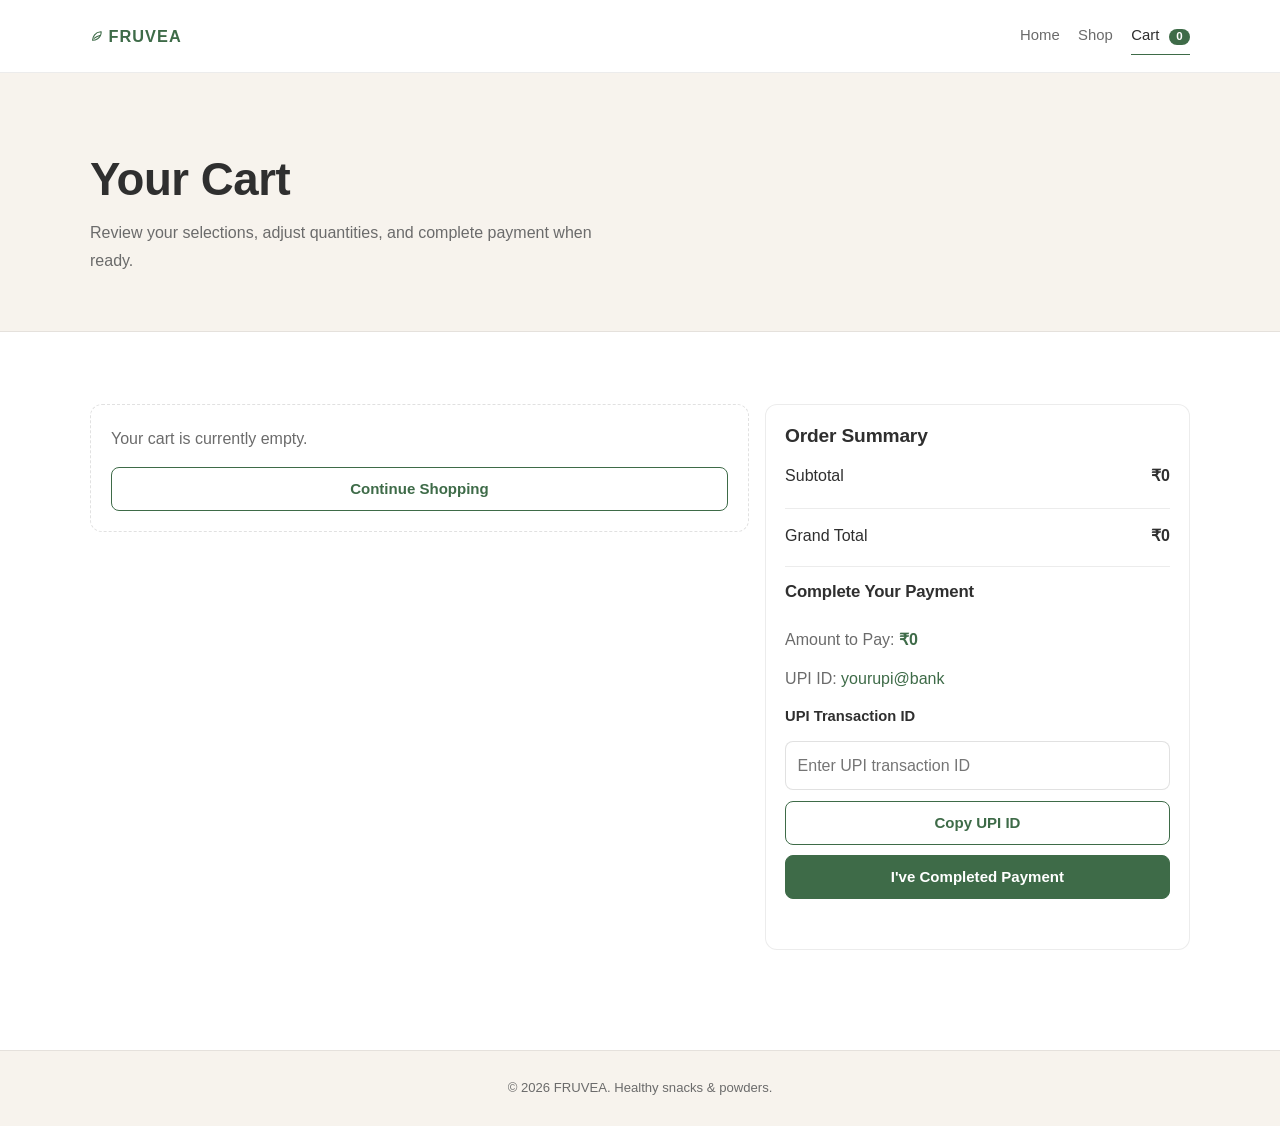
==== cart.html @ dc7a6d97 "Added cart system with localStorage, UPI checkout, and WhatsApp order flow" ====
<!DOCTYPE html>
<html lang="en">
<head>
  <meta charset="UTF-8">
  <meta name="viewport" content="width=device-width, initial-scale=1.0">
  <title>FRUVEA | Your Cart</title>
  <link rel="stylesheet" href="css/style.css">
</head>
<body class="cart-page">
  <header class="site-header">
    <div class="container header-inner">
      <a class="brand" href="index.html" aria-label="FRUVEA home">
        <div class="logo">
          <svg class="logo-leaf" viewBox="0 0 24 24" aria-hidden="true" focusable="false">
            <path d="M19 5c-5.2.3-8.6 2.3-10.9 5.3-2.6 3.4-3.6 7.5-3.6 9.7 1.8 0 5.7-.6 9.1-2.8 3.8-2.4 6.2-6.3 6.2-12.2z"></path>
            <path d="M7.2 16.5c2.8-2.2 6.2-3.8 10.1-4.9"></path>
          </svg>
          <span class="logo-text">FRUVEA</span>
        </div>
      </a>
      <nav class="site-nav" aria-label="Main navigation">
        <a class="nav-link" href="index.html">Home</a>
        <a class="nav-link" href="shop.html">Shop</a>
        <a class="nav-link is-active" href="cart.html">Cart <span class="cart-count" data-cart-count>0</span></a>
      </nav>
    </div>
  </header>

  <main>
    <section class="page-hero">
      <div class="container">
        <h1>Your Cart</h1>
        <p>Review your selections, adjust quantities, and complete payment when ready.</p>
      </div>
    </section>

    <section class="cart-section">
      <div class="container">
        <div class="cart-layout">
          <div id="cart-items" class="cart-items" aria-live="polite"></div>

          <aside class="cart-summary-card">
            <h2>Order Summary</h2>

            <div class="summary-row">
              <span>Subtotal</span>
              <strong id="cart-subtotal">&#8377;0</strong>
            </div>
            <div class="summary-row total-row">
              <span>Grand Total</span>
              <strong id="cart-total">&#8377;0</strong>
            </div>

            <section class="payment-section">
              <h3>Complete Your Payment</h3>
              <p class="amount-to-pay">Amount to Pay: <strong id="amount-to-pay">&#8377;0</strong></p>
              <p class="upi-id-line">UPI ID: <span id="upi-id">yourupi@bank</span></p>

              <label class="field-label" for="upi-transaction-id">UPI Transaction ID</label>
              <input id="upi-transaction-id" class="transaction-input" type="text" placeholder="Enter UPI transaction ID">

              <div class="payment-actions">
                <button id="copy-upi-btn" class="btn btn-secondary" type="button">Copy UPI ID</button>
                <button id="payment-done-btn" class="btn btn-primary" type="button">I've Completed Payment</button>
              </div>
              <p id="payment-feedback" class="payment-feedback" aria-live="polite"></p>
            </section>
          </aside>
        </div>
      </div>
    </section>
  </main>

  <footer class="site-footer">
    <div class="container">
      <p>&copy; 2026 FRUVEA. Healthy snacks & powders.</p>
    </div>
  </footer>

  <script src="js/data.js" defer></script>
  <script src="js/cart-count.js" defer></script>
  <script src="js/cart.js" defer></script>
</body>
</html>
---- css/style.css ----
:root {
  --primary-green: #3E6B48;
  --accent-orange: #D88C4A;
  --background-soft: #F7F3ED;
  --text-dark: #2F2F2F;
  --text-light: #6B6B6B;
  --max-width: 1100px;
  --section-padding: 100px 20px;

  --surface: #FFFFFF;
  --border-soft: rgba(47, 47, 47, 0.14);
  --border-faint: rgba(47, 47, 47, 0.09);
}

* {
  box-sizing: border-box;
  margin: 0;
  padding: 0;
}

html {
  scroll-behavior: smooth;
}

body {
  background: var(--surface);
  color: var(--text-dark);
  font-family: "Avenir Next", "Nunito Sans", "Segoe UI", sans-serif;
  line-height: 1.72;
}

a {
  color: inherit;
  text-decoration: none;
}

img {
  display: block;
  max-width: 100%;
}

h1,
h2,
h3 {
  color: var(--text-dark);
  font-weight: 600;
  letter-spacing: -0.01em;
  line-height: 1.2;
}

p {
  color: var(--text-light);
}

h1 + p,
h2 + p,
h3 + p {
  margin-top: 0.75rem;
}

.container {
  margin: 0 auto;
  width: min(var(--max-width), calc(100% - 40px));
}

.site-header {
  background: #FFFFFF;
  border-bottom: 1px solid var(--border-faint);
  position: sticky;
  top: 0;
  z-index: 100;
}

.header-inner {
  align-items: center;
  display: flex;
  justify-content: space-between;
  min-height: 72px;
}

.brand {
  align-items: center;
  color: var(--primary-green);
  display: inline-flex;
  flex-shrink: 0;
  white-space: nowrap;
}

.logo {
  align-items: center;
  color: var(--primary-green);
  display: inline-flex;
  gap: 5px;
}

.logo-leaf {
  fill: none;
  height: 0.85em;
  stroke: currentColor;
  stroke-linecap: round;
  stroke-linejoin: round;
  stroke-width: 1.9;
  width: 0.85em;
}

.logo-text {
  color: var(--primary-green);
  font-family: "Avenir Next", "Nunito Sans", "Segoe UI", sans-serif;
  font-size: 1.02rem;
  font-weight: 600;
  letter-spacing: 1px;
  line-height: 1;
}

.site-nav {
  align-items: center;
  display: flex;
  gap: 1.15rem;
  white-space: nowrap;
}

.nav-link {
  color: var(--text-light);
  font-size: 0.93rem;
  font-weight: 500;
  padding: 0.25rem 0;
  position: relative;
  transition: color 0.2s ease;
}

.nav-link::after {
  background: var(--primary-green);
  bottom: -0.16rem;
  content: "";
  height: 1px;
  left: 0;
  position: absolute;
  transform: scaleX(0);
  transform-origin: left;
  transition: transform 0.2s ease;
  width: 100%;
}

.nav-link:hover,
.nav-link.is-active {
  color: var(--text-dark);
}

.nav-link:hover::after,
.nav-link.is-active::after {
  transform: scaleX(1);
}

.cart-count {
  align-items: center;
  background: rgba(62, 107, 72, 0.12);
  border-radius: 999px;
  color: var(--primary-green);
  display: inline-flex;
  font-size: 0.72rem;
  font-weight: 600;
  justify-content: center;
  line-height: 1;
  margin-left: 0.34rem;
  min-width: 1.32rem;
  padding: 0.16rem 0.38rem;
}

.nav-link:hover .cart-count,
.nav-link.is-active .cart-count {
  background: var(--primary-green);
  color: #FFFFFF;
}

.btn {
  align-items: center;
  border: 1px solid transparent;
  border-radius: 8px;
  cursor: pointer;
  display: inline-flex;
  font-size: 0.94rem;
  font-weight: 600;
  justify-content: center;
  line-height: 1.2;
  min-height: 44px;
  padding: 0.7rem 1.15rem;
  transition: background-color 0.2s ease, border-color 0.2s ease, color 0.2s ease;
}

.btn-primary {
  background: var(--primary-green);
  border-color: var(--primary-green);
  color: #FFFFFF;
}

.btn-primary:hover {
  background: #345A3E;
  border-color: #345A3E;
}

.btn-secondary {
  background: transparent;
  border-color: var(--primary-green);
  color: var(--primary-green);
}

.btn-secondary:hover {
  background: rgba(62, 107, 72, 0.08);
}

.btn:focus-visible,
.filter-btn:focus-visible,
.weight-select:focus-visible {
  outline: 2px solid rgba(216, 140, 74, 0.45);
  outline-offset: 2px;
}

.home-page .home-hero,
.home-page .philosophy-section,
.home-page .pillars-section,
.home-page .home-product-preview,
.shop-section,
.product-section {
  padding: var(--section-padding);
}

.home-page .home-hero {
  background: var(--background-soft);
  border-bottom: 1px solid var(--border-faint);
  padding-bottom: 120px;
  padding-top: 130px;
}

.home-page .home-hero-inner {
  margin: 0 auto;
  max-width: 760px;
  text-align: center;
}

.home-page .home-hero h1 {
  font-size: clamp(2.2rem, 6vw, 4.4rem);
  line-height: 1.08;
}

.home-page .home-hero-subtext {
  font-size: clamp(1.04rem, 2.2vw, 1.34rem);
  line-height: 1.8;
  margin: 1rem auto 0;
  max-width: 36ch;
}

.home-page .home-hero-micro {
  font-size: 0.98rem;
  line-height: 1.78;
  margin: 0.95rem auto 0;
  max-width: 58ch;
}

.home-page .hero-actions {
  display: flex;
  gap: 0.72rem;
  justify-content: center;
  margin-top: 1.55rem;
}

.home-page .scroll-cue {
  color: var(--text-light);
  font-size: 0.79rem;
  letter-spacing: 0.06em;
  margin-top: 1.05rem;
  text-transform: uppercase;
}

.home-page .philosophy-section {
  background: #FFFFFF;
}

.home-page .philosophy-inner {
  margin: 0 auto;
  max-width: 760px;
  text-align: center;
}

.home-page .philosophy-inner h2 {
  font-size: clamp(1.7rem, 3.8vw, 2.7rem);
}

.home-page .philosophy-inner p {
  line-height: 1.85;
  margin-top: 0.95rem;
}

.home-page .pillars-section {
  background: #FBFAF7;
  border-top: 1px solid var(--border-faint);
}

.home-page .pillars-grid {
  display: grid;
  gap: 1rem;
  grid-template-columns: 1fr;
}

.home-page .pillar-item {
  background: #FFFFFF;
  border: 1px solid var(--border-faint);
  border-radius: 12px;
  padding: 1.45rem 1.2rem;
}

.home-page .pillar-item h3 {
  font-size: 1.12rem;
}

.home-page .pillar-item p {
  line-height: 1.75;
  margin-top: 0.45rem;
}

.home-page .home-product-preview {
  background: #FFFFFF;
  border-top: 1px solid var(--border-faint);
}

.home-page .preview-heading {
  margin: 0 auto;
  max-width: 720px;
  text-align: center;
}

.home-page .preview-heading h2 {
  font-size: clamp(1.75rem, 4vw, 2.65rem);
}

.home-page .preview-heading p {
  line-height: 1.78;
  margin-top: 0.72rem;
}

.home-page .preview-grid {
  display: grid;
  gap: 1rem;
  margin-top: 1.7rem;
}

.home-page .preview-item {
  background: #FFFFFF;
  border: 1px solid var(--border-faint);
  border-radius: 12px;
  padding: 1.2rem 1.1rem;
}

.home-page .preview-item h3 {
  font-size: 1.06rem;
}

.home-page .preview-item p {
  line-height: 1.72;
  margin-top: 0.42rem;
}

.home-page .preview-cta {
  display: flex;
  justify-content: center;
  margin-top: 1.5rem;
}

.page-hero {
  background: var(--background-soft);
  border-bottom: 1px solid var(--border-faint);
  padding: 80px 20px 56px;
}

.page-hero h1 {
  font-size: clamp(1.95rem, 4vw, 2.85rem);
}

.page-hero p {
  line-height: 1.75;
  margin-top: 0.7rem;
  max-width: 58ch;
}

.shop-section {
  padding-top: 72px;
}

.filter-row {
  display: flex;
  flex-wrap: wrap;
  gap: 0.75rem;
  margin-bottom: 1.9rem;
}

.filter-btn {
  background: #FFFFFF;
  border: 1px solid var(--border-soft);
  border-radius: 8px;
  color: var(--text-dark);
  cursor: pointer;
  font-family: inherit;
  font-size: 0.9rem;
  font-weight: 500;
  min-height: 42px;
  padding: 0.5rem 0.92rem;
  transition: background-color 0.2s ease, border-color 0.2s ease, color 0.2s ease,
    transform 0.2s ease;
}

.filter-btn:hover {
  border-color: rgba(62, 107, 72, 0.36);
  color: var(--primary-green);
  transform: translateY(-1px);
}

.filter-btn.is-active {
  background: var(--primary-green);
  border-color: var(--primary-green);
  color: #FFFFFF;
}

.product-grid {
  display: grid;
  gap: 1.35rem;
  grid-template-columns: 1fr;
}

.product-card {
  background: #FFFFFF;
  border: 1px solid var(--border-faint);
  border-radius: 12px;
  display: flex;
  flex-direction: column;
  overflow: hidden;
  transition: border-color 0.2s ease, transform 0.2s ease;
}

.product-card:hover {
  border-color: rgba(62, 107, 72, 0.28);
  transform: translateY(-2px);
}

.product-card img {
  aspect-ratio: 4 / 3;
  object-fit: cover;
  width: 100%;
}

.product-content {
  display: grid;
  gap: 0.72rem;
  padding: 1.25rem;
}

.product-content .btn {
  justify-self: flex-start;
}

.badge {
  background: rgba(62, 107, 72, 0.12);
  border-radius: 999px;
  color: var(--primary-green);
  display: inline-flex;
  font-size: 0.72rem;
  font-weight: 600;
  justify-self: flex-start;
  letter-spacing: 0.02em;
  padding: 0.22rem 0.56rem;
}

.product-content h2 {
  font-size: 1.16rem;
}

.product-note {
  font-size: 0.94rem;
  line-height: 1.65;
}

.product-section {
  padding-top: 72px;
}

.product-detail-wrap {
  min-height: 260px;
}

.product-detail {
  background: #FFFFFF;
  border: 1px solid var(--border-faint);
  border-radius: 14px;
  display: grid;
  overflow: hidden;
}

.product-detail-image {
  aspect-ratio: 5 / 4;
  object-fit: cover;
  width: 100%;
}

.product-detail-content {
  display: grid;
  gap: 1.05rem;
  padding: 1.8rem;
}

.product-detail-content h1 {
  font-size: clamp(1.65rem, 4vw, 2.3rem);
}

.product-description,
.product-reference {
  line-height: 1.75;
}

.product-reference {
  font-size: 0.92rem;
}

.field-label {
  color: var(--text-dark);
  font-size: 0.92rem;
  font-weight: 600;
}

.weight-select {
  appearance: none;
  background:
    linear-gradient(45deg, transparent 50%, var(--primary-green) 50%) calc(100% - 16px)
      calc(50% + 1px) / 6px 6px no-repeat,
    linear-gradient(135deg, var(--primary-green) 50%, transparent 50%) calc(100% - 11px)
      calc(50% + 1px) / 6px 6px no-repeat,
    #FFFFFF;
  border: 1px solid var(--border-soft);
  border-radius: 8px;
  color: var(--text-dark);
  font: inherit;
  max-width: 240px;
  min-height: 44px;
  padding: 0.58rem 1.95rem 0.58rem 0.72rem;
}

.quantity-input {
  background: #FFFFFF;
  border: 1px solid var(--border-soft);
  border-radius: 8px;
  color: var(--text-dark);
  font: inherit;
  max-width: 120px;
  min-height: 44px;
  padding: 0.58rem 0.72rem;
}

.weight-select:focus {
  border-color: var(--primary-green);
  outline: none;
}

.quantity-input:focus,
.transaction-input:focus,
.cart-qty-input:focus {
  border-color: var(--primary-green);
  outline: none;
}

.price {
  align-items: center;
  background: rgba(62, 107, 72, 0.1);
  border-radius: 8px;
  color: var(--primary-green);
  display: inline-flex;
  font-size: 1.06rem;
  font-weight: 600;
  justify-self: flex-start;
  margin: 0.35rem 0;
  padding: 0.42rem 0.7rem;
}

.detail-row {
  display: flex;
  flex-wrap: wrap;
  gap: 0.7rem;
  margin-top: 0.15rem;
}

.cart-feedback {
  color: var(--primary-green);
  font-size: 0.84rem;
  min-height: 1.2rem;
}

.empty-state,
.error-state {
  background: #FFFFFF;
  border: 1px dashed var(--border-soft);
  border-radius: 12px;
  color: var(--text-light);
  display: grid;
  gap: 0.9rem;
  padding: 1.25rem;
}

.cart-section {
  padding: 72px 20px 100px;
}

.cart-layout {
  display: grid;
  gap: 1rem;
}

.cart-items {
  display: grid;
  gap: 1rem;
}

.cart-item {
  background: #FFFFFF;
  border: 1px solid var(--border-faint);
  border-radius: 12px;
  display: grid;
  gap: 1rem;
  padding: 1.2rem;
}

.cart-item-info h3 {
  font-size: 1.1rem;
}

.cart-item-info p {
  line-height: 1.68;
  margin-top: 0.34rem;
}

.cart-item-controls {
  display: grid;
  gap: 0.62rem;
  justify-items: flex-start;
}

.cart-qty-input {
  background: #FFFFFF;
  border: 1px solid var(--border-soft);
  border-radius: 8px;
  color: var(--text-dark);
  font: inherit;
  min-height: 42px;
  padding: 0.5rem 0.66rem;
  width: 96px;
}

.cart-item-total {
  color: var(--text-dark);
}

.cart-remove-btn {
  min-height: 40px;
}

.cart-summary-card {
  background: #FFFFFF;
  border: 1px solid var(--border-faint);
  border-radius: 12px;
  display: grid;
  gap: 0.95rem;
  padding: 1.2rem;
}

.cart-summary-card h2 {
  font-size: 1.2rem;
}

.summary-row {
  align-items: center;
  color: var(--text-dark);
  display: flex;
  justify-content: space-between;
}

.total-row {
  border-top: 1px solid var(--border-faint);
  margin-top: 0.2rem;
  padding-top: 0.8rem;
}

.payment-section {
  border-top: 1px solid var(--border-faint);
  display: grid;
  gap: 0.74rem;
  margin-top: 0.1rem;
  padding-top: 0.9rem;
}

.payment-section h3 {
  font-size: 1.05rem;
}

.amount-to-pay strong,
.upi-id-line span {
  color: var(--primary-green);
}

.transaction-input {
  background: #FFFFFF;
  border: 1px solid var(--border-soft);
  border-radius: 8px;
  color: var(--text-dark);
  font: inherit;
  min-height: 44px;
  padding: 0.58rem 0.72rem;
  width: 100%;
}

.payment-actions {
  display: grid;
  gap: 0.62rem;
}

.payment-feedback {
  color: var(--primary-green);
  font-size: 0.84rem;
  min-height: 1.2rem;
}

.site-footer {
  background: var(--background-soft);
  border-top: 1px solid var(--border-faint);
  padding: 26px 0;
}

.site-footer p {
  color: var(--text-light);
  font-size: 0.82rem;
  text-align: center;
}

@media (min-width: 760px) {
  .home-page .pillars-grid,
  .home-page .preview-grid {
    grid-template-columns: repeat(3, minmax(0, 1fr));
  }

  .product-grid {
    grid-template-columns: repeat(2, minmax(0, 1fr));
  }
}

@media (min-width: 980px) {
  .product-grid {
    grid-template-columns: repeat(3, minmax(0, 1fr));
  }

  .product-detail {
    grid-template-columns: 1fr 1fr;
  }

  .product-detail-image {
    aspect-ratio: auto;
    height: 100%;
  }

  .cart-layout {
    align-items: start;
    grid-template-columns: minmax(0, 1.55fr) minmax(280px, 1fr);
  }

  .cart-summary-card {
    position: sticky;
    top: 88px;
  }
}

@media (max-width: 760px) {
  .header-inner {
    min-height: 68px;
  }

  .site-nav {
    gap: 0.64rem;
  }

  .nav-link {
    font-size: 0.89rem;
  }

  .cart-count {
    margin-left: 0.24rem;
    min-width: 1.22rem;
    padding: 0.14rem 0.3rem;
  }

  .home-page .home-hero {
    padding-bottom: 92px;
    padding-top: 108px;
  }

  .home-page .hero-actions {
    align-items: stretch;
    flex-direction: column;
  }

  .home-page .hero-actions .btn {
    width: 100%;
  }

  .page-hero {
    padding-bottom: 44px;
    padding-top: 68px;
  }

  .filter-row {
    flex-wrap: nowrap;
    overflow-x: auto;
    padding-bottom: 0.2rem;
  }

  .filter-btn {
    white-space: nowrap;
  }

  .detail-row {
    flex-direction: column;
  }

  .detail-row .btn {
    width: 100%;
  }

  .weight-select {
    max-width: 100%;
    width: 100%;
  }

  .quantity-input {
    max-width: 100%;
    width: 100%;
  }

  .cart-section {
    padding-bottom: 82px;
    padding-top: 58px;
  }
}

@media (prefers-reduced-motion: reduce) {
  *,
  *::before,
  *::after {
    animation: none !important;
    scroll-behavior: auto !important;
    transition-duration: 0.01ms !important;
    transition-delay: 0ms !important;
  }
}
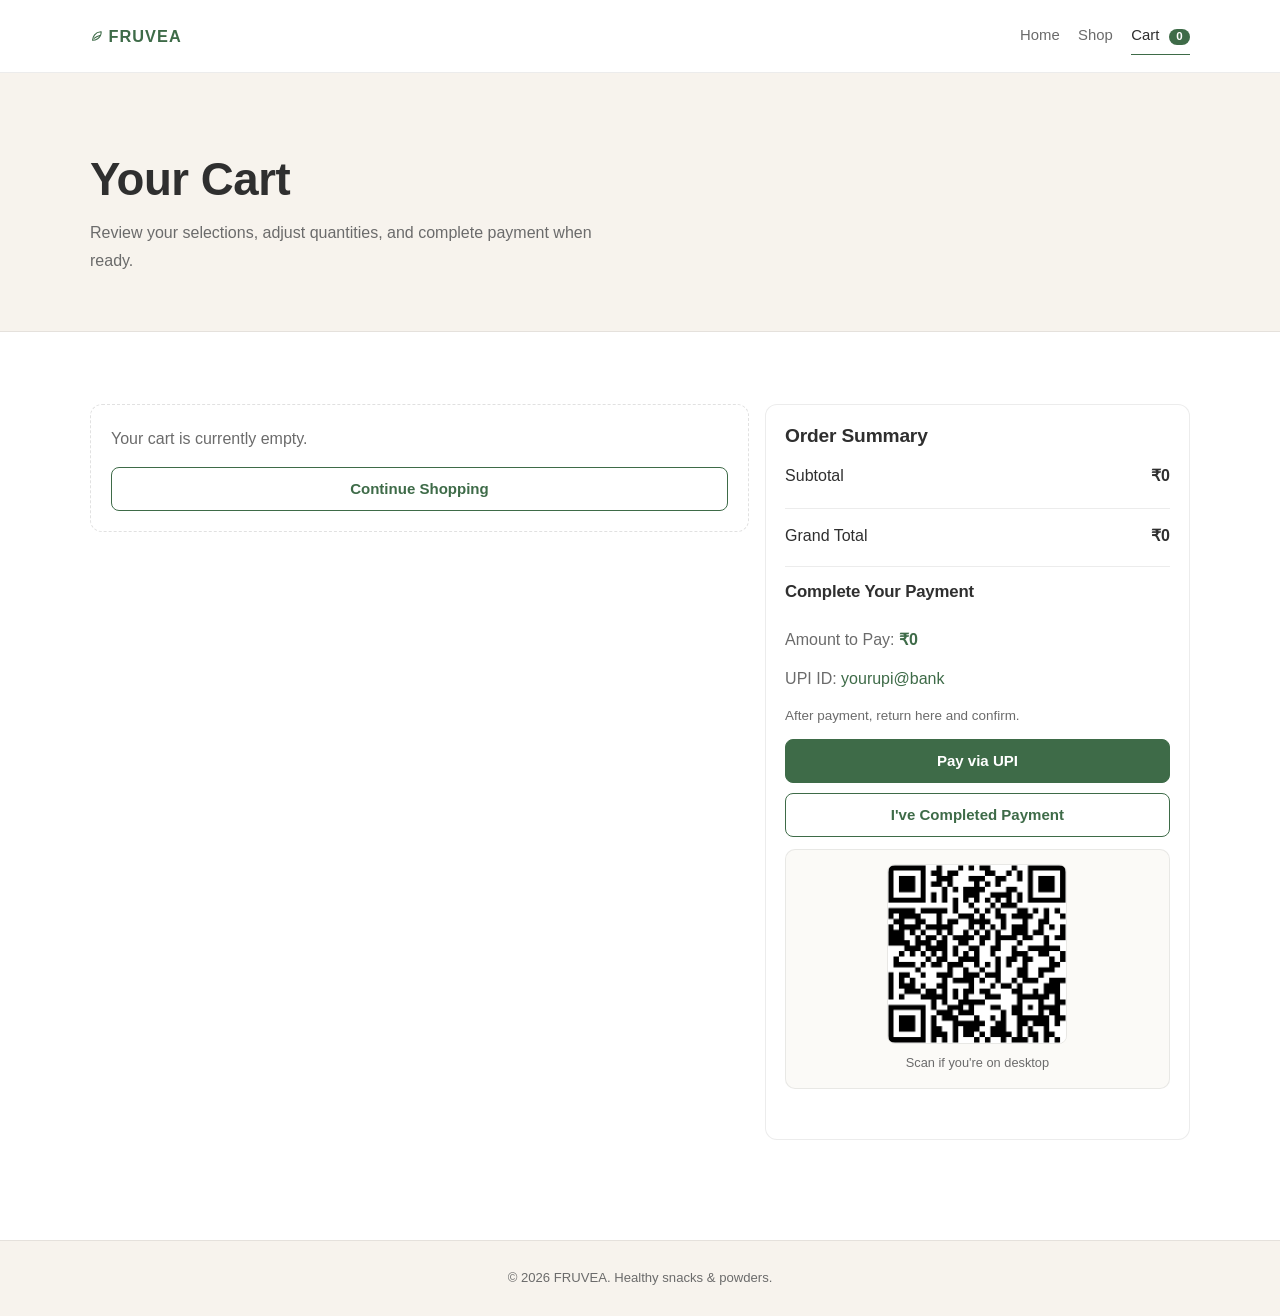
==== commit c1cecb51: "Upgraded to smooth UPI deep link payment flow with QR fallback" ====
--- a/cart.html
+++ b/cart.html
@@ -55,13 +55,15 @@
               <h3>Complete Your Payment</h3>
               <p class="amount-to-pay">Amount to Pay: <strong id="amount-to-pay">&#8377;0</strong></p>
               <p class="upi-id-line">UPI ID: <span id="upi-id">yourupi@bank</span></p>
-
-              <label class="field-label" for="upi-transaction-id">UPI Transaction ID</label>
-              <input id="upi-transaction-id" class="transaction-input" type="text" placeholder="Enter UPI transaction ID">
+              <p class="payment-helper">After payment, return here and confirm.</p>
 
               <div class="payment-actions">
-                <button id="copy-upi-btn" class="btn btn-secondary" type="button">Copy UPI ID</button>
-                <button id="payment-done-btn" class="btn btn-primary" type="button">I've Completed Payment</button>
+                <button id="pay-upi-btn" class="btn btn-primary" type="button">Pay via UPI</button>
+                <button id="payment-done-btn" class="btn btn-secondary" type="button">I've Completed Payment</button>
+              </div>
+              <div class="qr-fallback">
+                <img class="upi-qr-image" src="assets/upi-qr.png" alt="UPI QR code for FRUVEA payment">
+                <p class="qr-note">Scan if you're on desktop</p>
               </div>
               <p id="payment-feedback" class="payment-feedback" aria-live="polite"></p>
             </section>
--- a/css/style.css
+++ b/css/style.css
@@ -558,7 +558,6 @@
 }
 
 .quantity-input:focus,
-.transaction-input:focus,
 .cart-qty-input:focus {
   border-color: var(--primary-green);
   outline: none;
@@ -701,15 +700,31 @@
   color: var(--primary-green);
 }
 
-.transaction-input {
-  background: #FFFFFF;
-  border: 1px solid var(--border-soft);
+.payment-helper {
+  font-size: 0.84rem;
+}
+
+.qr-fallback {
+  background: #FBFAF7;
+  border: 1px solid var(--border-faint);
+  border-radius: 10px;
+  display: grid;
+  gap: 0.45rem;
+  justify-items: center;
+  padding: 0.9rem;
+}
+
+.upi-qr-image {
+  border: 1px solid var(--border-faint);
   border-radius: 8px;
-  color: var(--text-dark);
-  font: inherit;
-  min-height: 44px;
-  padding: 0.58rem 0.72rem;
-  width: 100%;
+  max-width: 180px;
+  width: min(100%, 180px);
+}
+
+.qr-note {
+  font-size: 0.8rem;
+  margin-top: 0;
+  text-align: center;
 }
 
 .payment-actions {
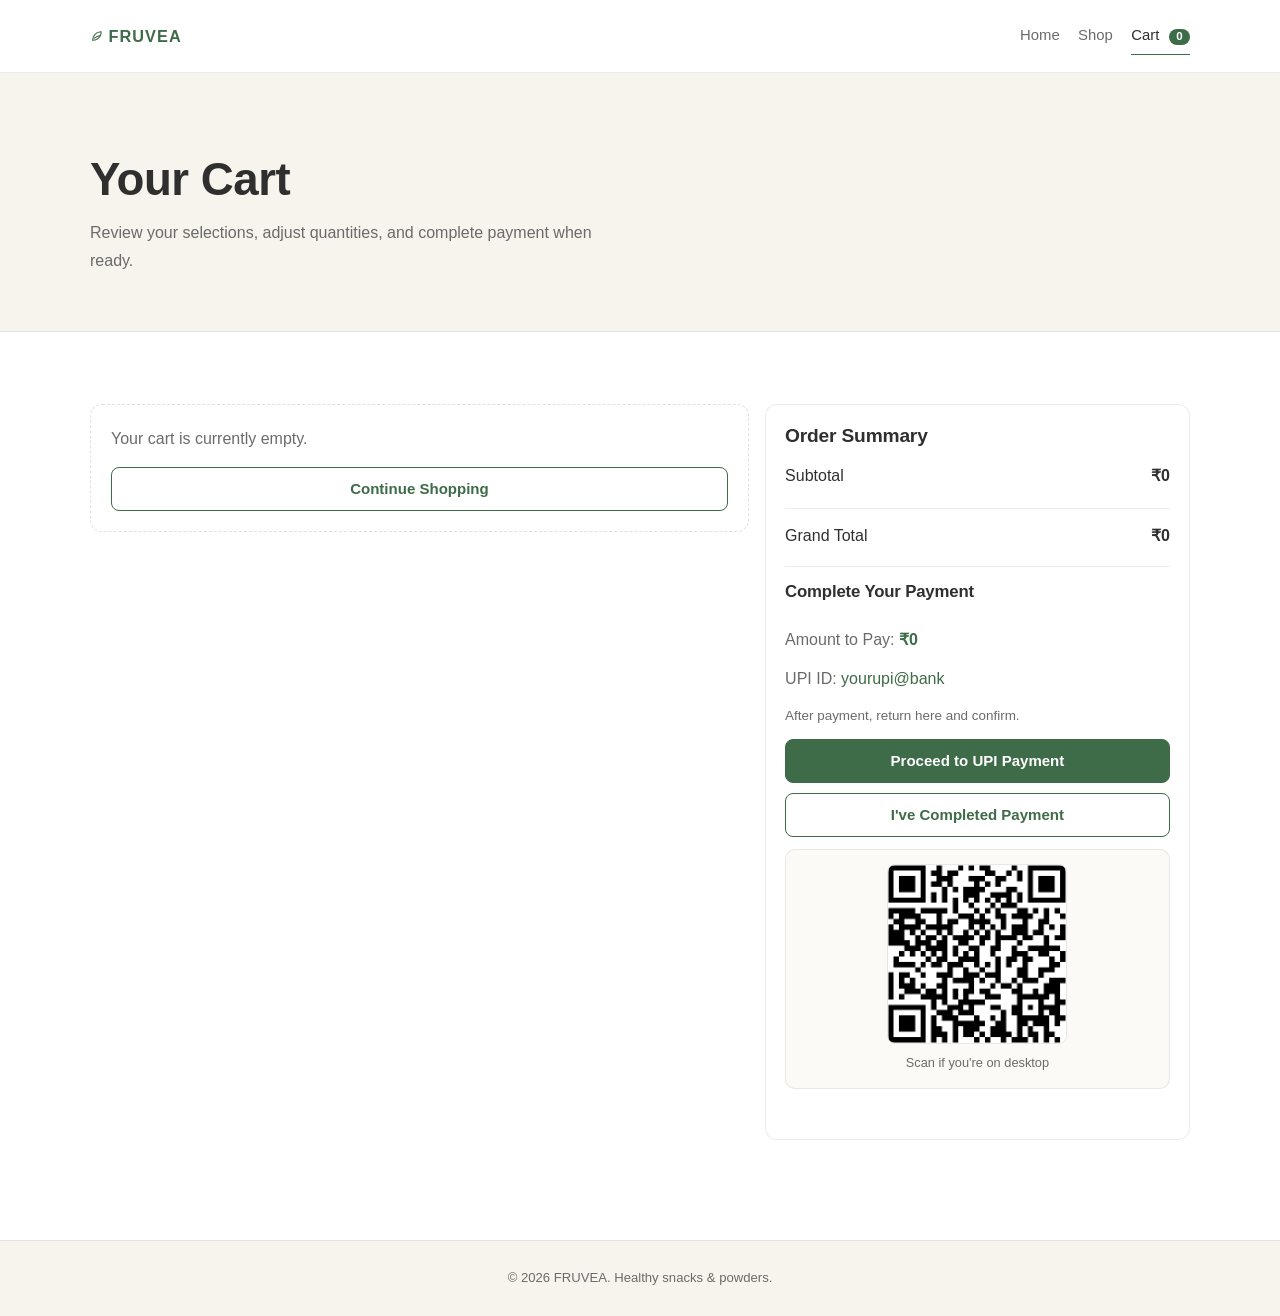
==== commit 6a1ba0dd: "Added simple payment return popup using localStorage" ====
--- a/cart.html
+++ b/cart.html
@@ -58,7 +58,7 @@
               <p class="payment-helper">After payment, return here and confirm.</p>
 
               <div class="payment-actions">
-                <button id="pay-upi-btn" class="btn btn-primary" type="button">Pay via UPI</button>
+                <button id="pay-upi-btn" class="btn btn-primary" type="button">Proceed to UPI Payment</button>
                 <button id="payment-done-btn" class="btn btn-secondary" type="button">I've Completed Payment</button>
               </div>
               <div class="qr-fallback">
--- a/css/style.css
+++ b/css/style.css
@@ -738,6 +738,56 @@
   min-height: 1.2rem;
 }
 
+.payment-return-overlay[hidden] {
+  display: none;
+}
+
+.payment-return-overlay {
+  align-items: center;
+  backdrop-filter: blur(2px);
+  background: rgba(47, 47, 47, 0.45);
+  display: none;
+  inset: 0;
+  justify-content: center;
+  padding: 20px;
+  position: fixed;
+  z-index: 220;
+}
+
+.payment-return-overlay.is-visible {
+  display: flex;
+}
+
+.payment-return-modal {
+  background: #FFFFFF;
+  border: 1px solid var(--border-faint);
+  border-radius: 14px;
+  box-shadow: 0 18px 42px rgba(47, 47, 47, 0.16);
+  display: grid;
+  gap: 0.88rem;
+  max-width: 420px;
+  padding: 1.2rem;
+  width: min(100%, 420px);
+}
+
+.payment-return-modal h2 {
+  font-size: 1.2rem;
+}
+
+.payment-return-modal p {
+  line-height: 1.65;
+  margin-top: 0;
+}
+
+.payment-return-actions {
+  display: grid;
+  gap: 0.62rem;
+}
+
+.payment-return-actions .btn {
+  width: 100%;
+}
+
 .site-footer {
   background: var(--background-soft);
   border-top: 1px solid var(--border-faint);
@@ -855,6 +905,11 @@
   .cart-section {
     padding-bottom: 82px;
     padding-top: 58px;
+  }
+
+  .payment-return-modal {
+    border-radius: 12px;
+    padding: 1rem;
   }
 }
 
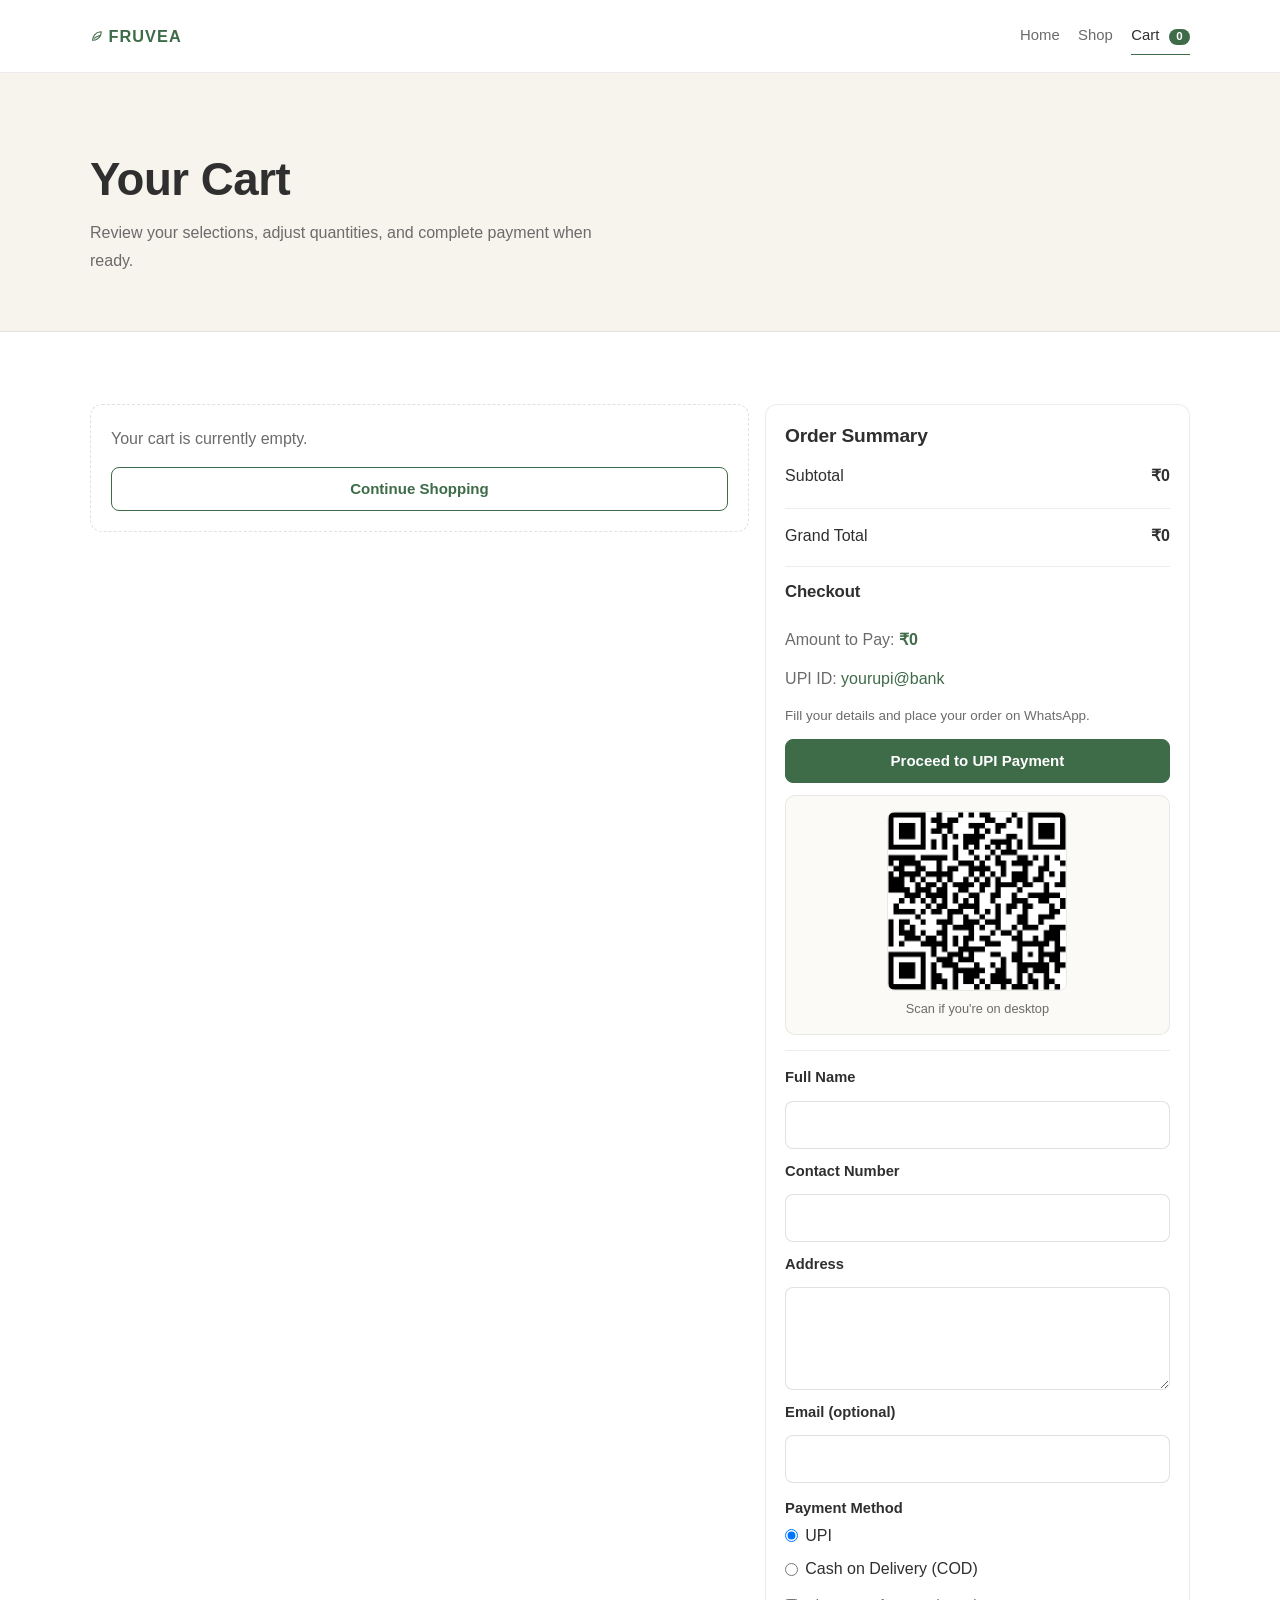
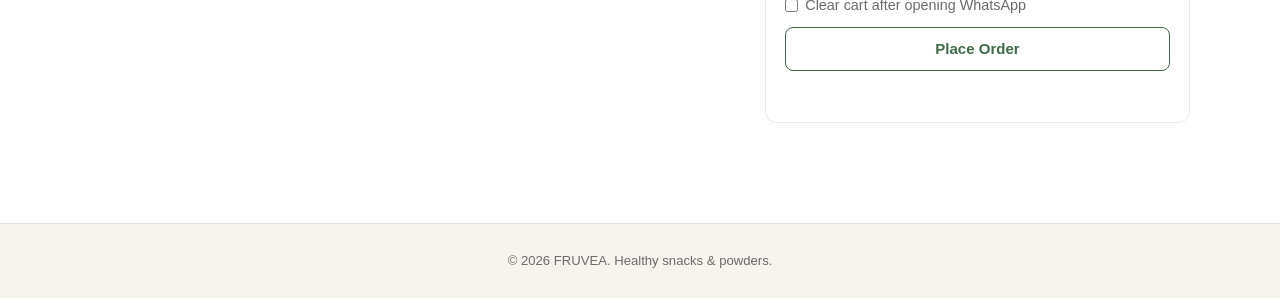
==== commit c1075cde: "Replaced local order storage with WhatsApp-based order submission system" ====
--- a/cart.html
+++ b/cart.html
@@ -52,19 +52,51 @@
             </div>
 
             <section class="payment-section">
-              <h3>Complete Your Payment</h3>
+              <h3>Checkout</h3>
               <p class="amount-to-pay">Amount to Pay: <strong id="amount-to-pay">&#8377;0</strong></p>
               <p class="upi-id-line">UPI ID: <span id="upi-id">yourupi@bank</span></p>
-              <p class="payment-helper">After payment, return here and confirm.</p>
+              <p class="payment-helper">Fill your details and place your order on WhatsApp.</p>
 
               <div class="payment-actions">
                 <button id="pay-upi-btn" class="btn btn-primary" type="button">Proceed to UPI Payment</button>
-                <button id="payment-done-btn" class="btn btn-secondary" type="button">I've Completed Payment</button>
               </div>
               <div class="qr-fallback">
                 <img class="upi-qr-image" src="assets/upi-qr.png" alt="UPI QR code for FRUVEA payment">
                 <p class="qr-note">Scan if you're on desktop</p>
               </div>
+
+              <form id="checkout-form" class="checkout-form">
+                <label class="field-label" for="checkout-name">Full Name</label>
+                <input id="checkout-name" class="checkout-input" type="text" required autocomplete="name">
+
+                <label class="field-label" for="checkout-phone">Contact Number</label>
+                <input id="checkout-phone" class="checkout-input" type="tel" required inputmode="tel" autocomplete="tel">
+
+                <label class="field-label" for="checkout-address">Address</label>
+                <textarea id="checkout-address" class="checkout-textarea" required rows="3" autocomplete="street-address"></textarea>
+
+                <label class="field-label" for="checkout-email">Email (optional)</label>
+                <input id="checkout-email" class="checkout-input" type="email" autocomplete="email">
+
+                <fieldset class="payment-method-group">
+                  <legend class="field-label">Payment Method</legend>
+                  <label class="payment-method-option">
+                    <input type="radio" name="checkout-payment-method" value="UPI" checked>
+                    <span>UPI</span>
+                  </label>
+                  <label class="payment-method-option">
+                    <input type="radio" name="checkout-payment-method" value="COD">
+                    <span>Cash on Delivery (COD)</span>
+                  </label>
+                </fieldset>
+
+                <label class="clear-cart-option">
+                  <input id="clear-cart-after-order" type="checkbox">
+                  <span>Clear cart after opening WhatsApp</span>
+                </label>
+
+                <button id="place-order-btn" class="btn btn-secondary" type="submit">Place Order</button>
+              </form>
               <p id="payment-feedback" class="payment-feedback" aria-live="polite"></p>
             </section>
           </aside>
--- a/css/style.css
+++ b/css/style.css
@@ -732,6 +732,59 @@
   gap: 0.62rem;
 }
 
+.checkout-form {
+  border-top: 1px solid var(--border-faint);
+  display: grid;
+  gap: 0.62rem;
+  margin-top: 0.2rem;
+  padding-top: 0.9rem;
+}
+
+.checkout-input,
+.checkout-textarea {
+  background: #FFFFFF;
+  border: 1px solid var(--border-soft);
+  border-radius: 8px;
+  color: var(--text-dark);
+  font: inherit;
+  min-height: 44px;
+  padding: 0.58rem 0.72rem;
+  width: 100%;
+}
+
+.checkout-textarea {
+  min-height: 96px;
+  resize: vertical;
+}
+
+.checkout-input:focus,
+.checkout-textarea:focus {
+  border-color: var(--primary-green);
+  outline: none;
+}
+
+.payment-method-group {
+  border: 0;
+  display: grid;
+  gap: 0.38rem;
+  margin: 0.2rem 0 0;
+  padding: 0;
+}
+
+.payment-method-option {
+  align-items: center;
+  display: inline-flex;
+  gap: 0.45rem;
+}
+
+.clear-cart-option {
+  align-items: center;
+  color: var(--text-light);
+  display: inline-flex;
+  font-size: 0.9rem;
+  gap: 0.45rem;
+}
+
 .payment-feedback {
   color: var(--primary-green);
   font-size: 0.84rem;
@@ -767,11 +820,13 @@
   gap: 0.88rem;
   max-width: 420px;
   padding: 1.2rem;
+  position: relative;
   width: min(100%, 420px);
 }
 
 .payment-return-modal h2 {
   font-size: 1.2rem;
+  padding-right: 1.8rem;
 }
 
 .payment-return-modal p {
@@ -785,6 +840,80 @@
 }
 
 .payment-return-actions .btn {
+  width: 100%;
+}
+
+.payment-return-close {
+  align-items: center;
+  background: transparent;
+  border: 1px solid transparent;
+  border-radius: 999px;
+  color: var(--text-light);
+  cursor: pointer;
+  display: inline-flex;
+  font-size: 0.9rem;
+  font-weight: 600;
+  height: 26px;
+  justify-content: center;
+  line-height: 1;
+  padding: 0;
+  position: absolute;
+  right: 0.72rem;
+  top: 0.72rem;
+  transition: background-color 0.2s ease, color 0.2s ease;
+  width: 26px;
+}
+
+.payment-return-close:hover {
+  background: rgba(47, 47, 47, 0.08);
+  color: var(--text-dark);
+}
+
+.payment-return-close:focus-visible {
+  outline: 2px solid rgba(216, 140, 74, 0.45);
+  outline-offset: 2px;
+}
+
+.payment-verification-section[hidden] {
+  display: none;
+}
+
+.payment-verification-section {
+  border-top: 1px solid var(--border-faint);
+  margin-top: 0.2rem;
+  padding-top: 0.9rem;
+}
+
+.payment-verification-form {
+  display: grid;
+  gap: 0.62rem;
+}
+
+.payment-verification-input,
+.payment-screenshot-input {
+  background: #FFFFFF;
+  border: 1px solid var(--border-soft);
+  border-radius: 8px;
+  color: var(--text-dark);
+  font: inherit;
+  min-height: 44px;
+  padding: 0.58rem 0.72rem;
+  width: 100%;
+}
+
+.payment-screenshot-input {
+  font-size: 0.9rem;
+  padding: 0.48rem 0.62rem;
+}
+
+.payment-verification-input:focus,
+.payment-screenshot-input:focus {
+  border-color: var(--primary-green);
+  outline: none;
+}
+
+.payment-verification-form .btn {
+  margin-top: 0.2rem;
   width: 100%;
 }
 
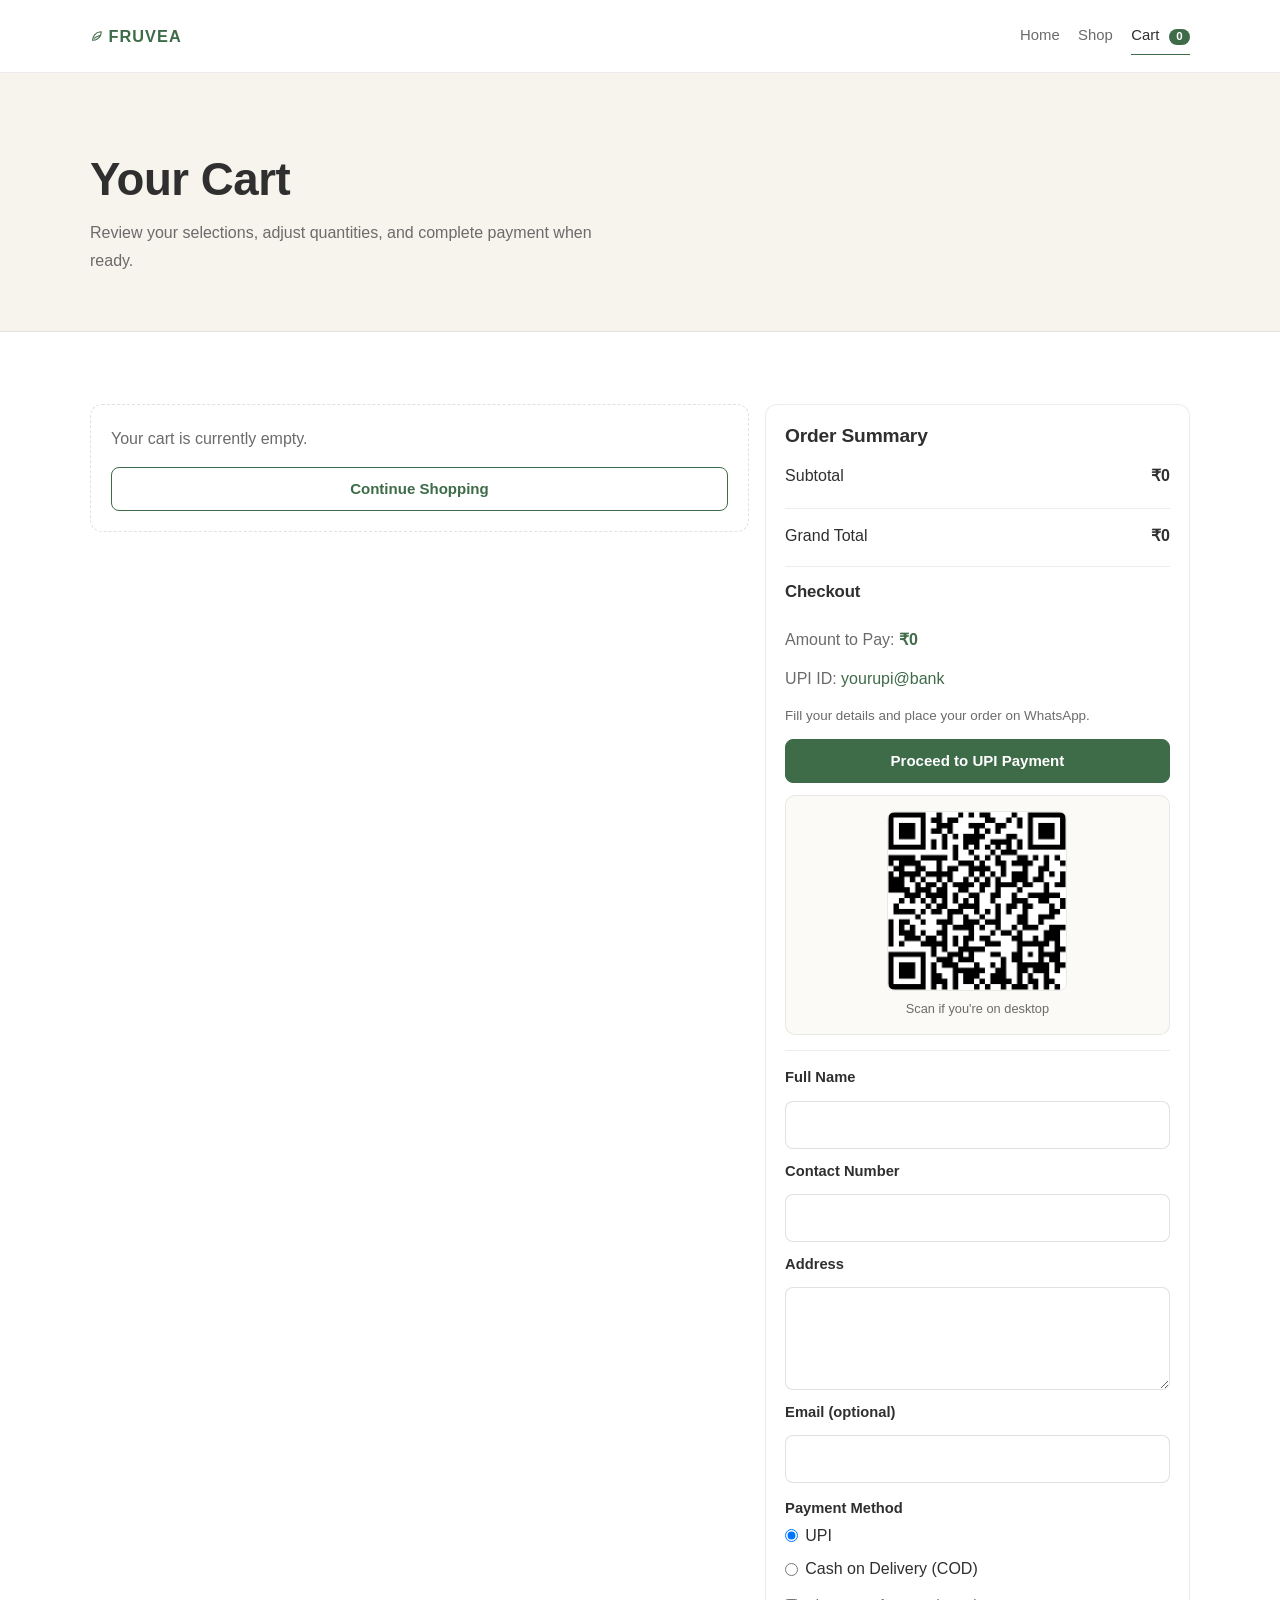
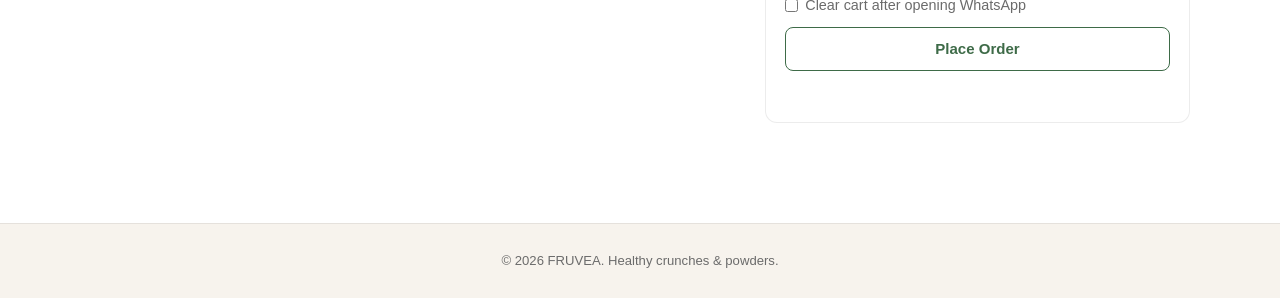
==== commit 4630492e: "Changed snacks to crunches" ====
--- a/cart.html
+++ b/cart.html
@@ -107,7 +107,7 @@
 
   <footer class="site-footer">
     <div class="container">
-      <p>&copy; 2026 FRUVEA. Healthy snacks & powders.</p>
+      <p>&copy; 2026 FRUVEA. Healthy crunches & powders.</p>
     </div>
   </footer>
 
--- a/css/style.css
+++ b/css/style.css
@@ -491,6 +491,71 @@
   border-radius: 14px;
   display: grid;
   overflow: hidden;
+}
+
+.product-detail-media {
+  background: #FBFAF7;
+  display: grid;
+  padding: 1.6rem;
+}
+
+.product-gallery {
+  display: grid;
+  gap: 0.9rem;
+}
+
+.product-gallery-main {
+  background: #FFFFFF;
+  border: 1px solid var(--border-faint);
+  border-radius: 16px;
+  display: grid;
+  min-height: 280px;
+  padding: 1rem;
+  place-items: center;
+}
+
+.product-gallery-image {
+  max-height: 420px;
+  object-fit: contain;
+  width: 100%;
+}
+
+.product-gallery-thumbs {
+  display: grid;
+  gap: 0.65rem;
+  grid-template-columns: repeat(auto-fit, minmax(72px, 1fr));
+}
+
+.thumb-btn {
+  background: #FFFFFF;
+  border: 1px solid var(--border-faint);
+  border-radius: 12px;
+  cursor: pointer;
+  display: grid;
+  padding: 0.45rem;
+  place-items: center;
+  transition: border-color 0.2s ease, box-shadow 0.2s ease, transform 0.2s ease;
+}
+
+.thumb-btn:hover {
+  border-color: rgba(62, 107, 72, 0.35);
+  transform: translateY(-1px);
+}
+
+.thumb-btn.is-active {
+  border-color: rgba(62, 107, 72, 0.65);
+  box-shadow: 0 6px 16px rgba(62, 107, 72, 0.18);
+}
+
+.thumb-btn:focus-visible {
+  outline: 2px solid rgba(216, 140, 74, 0.45);
+  outline-offset: 2px;
+}
+
+.thumb-image {
+  aspect-ratio: 1 / 1;
+  object-fit: contain;
+  width: 100%;
 }
 
 .product-detail-image {
@@ -949,6 +1014,10 @@
     grid-template-columns: 1fr 1fr;
   }
 
+  .product-detail-media {
+    padding: 2rem;
+  }
+
   .product-detail-image {
     aspect-ratio: auto;
     height: 100%;
@@ -1029,6 +1098,10 @@
   .quantity-input {
     max-width: 100%;
     width: 100%;
+  }
+
+  .product-detail-media {
+    padding: 1.2rem;
   }
 
   .cart-section {
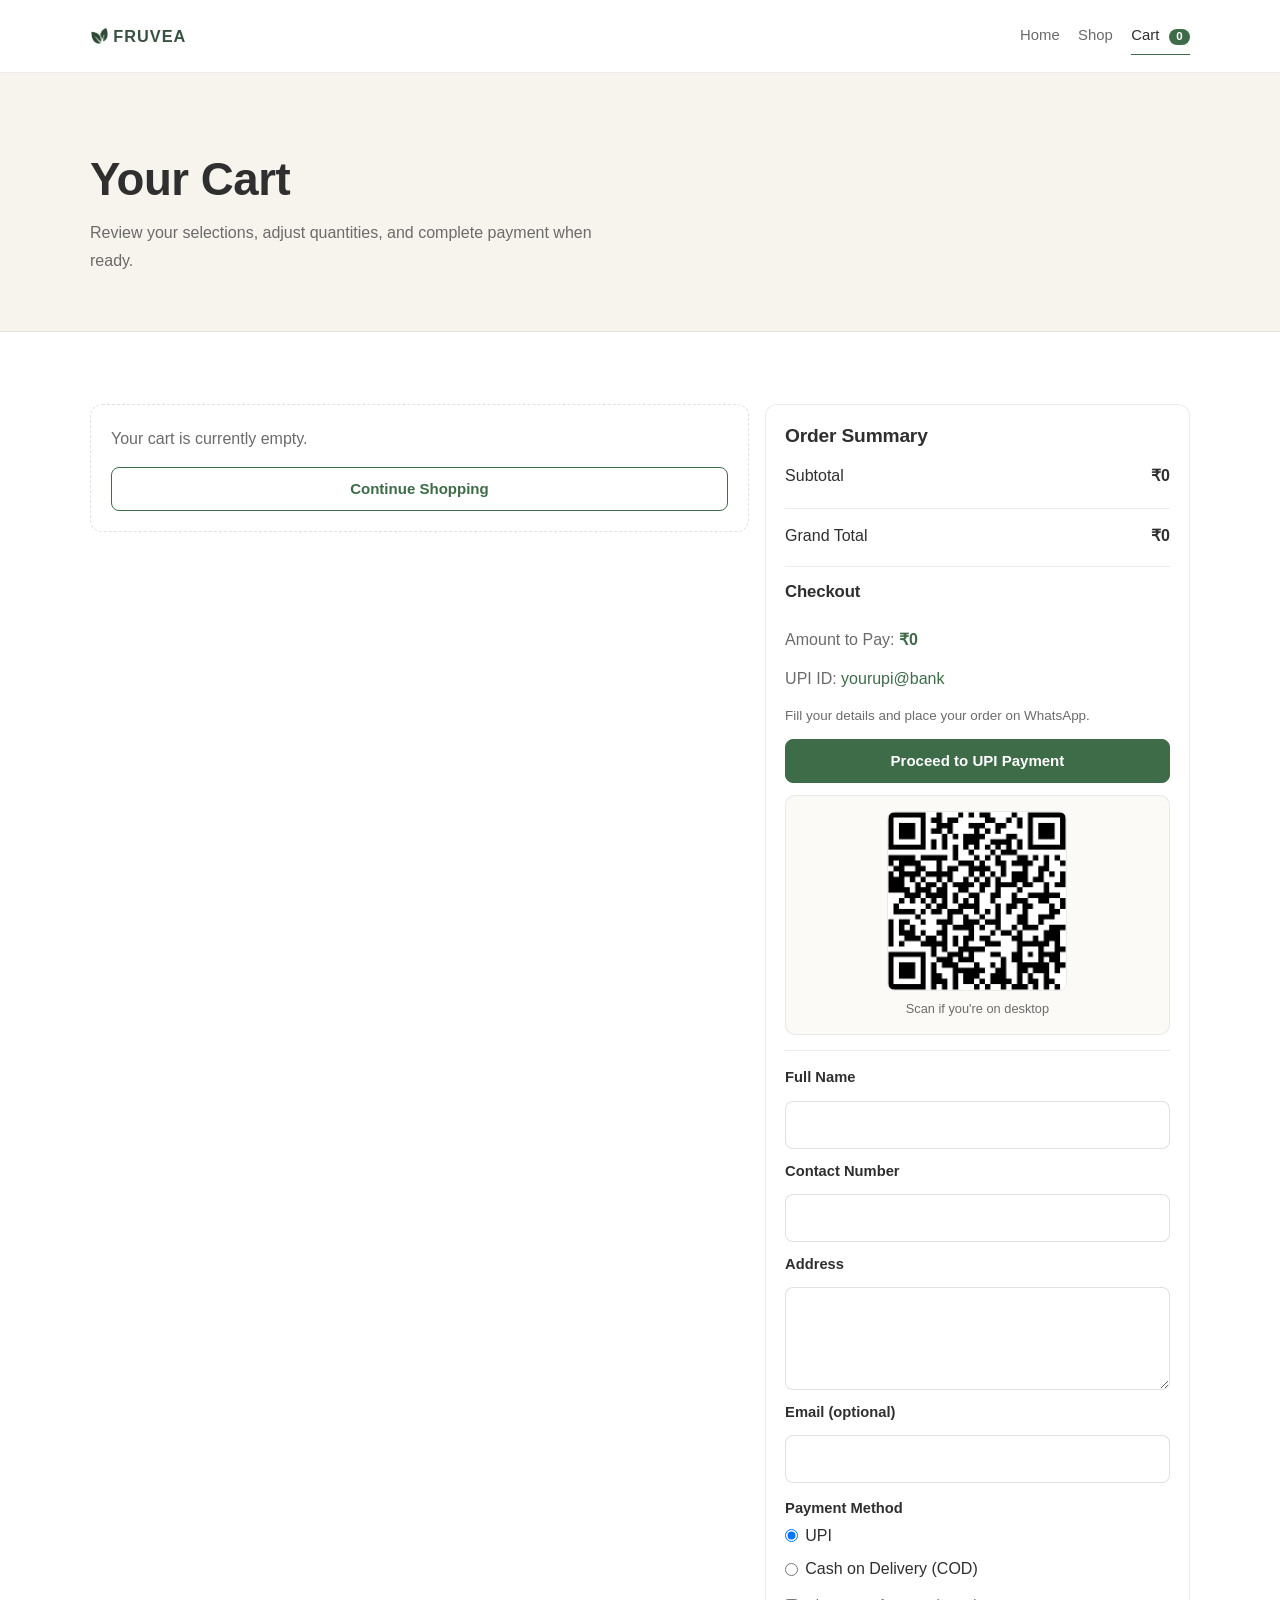
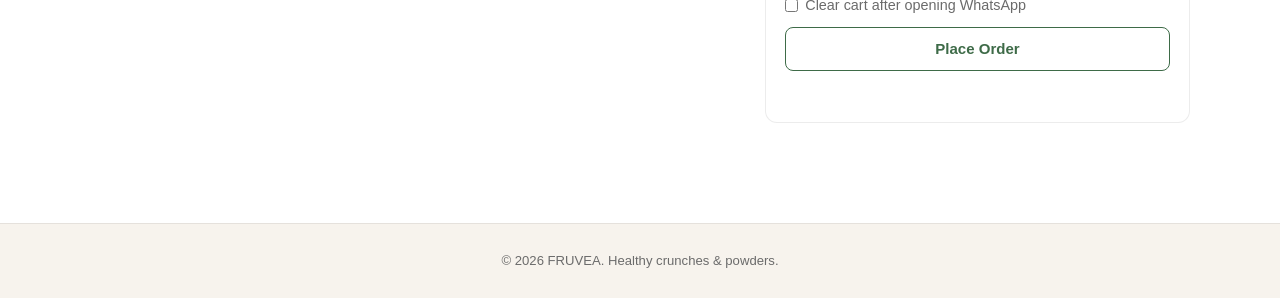
==== commit 84de139c: "Changed the logo design" ====
--- a/cart.html
+++ b/cart.html
@@ -11,10 +11,7 @@
     <div class="container header-inner">
       <a class="brand" href="index.html" aria-label="FRUVEA home">
         <div class="logo">
-          <svg class="logo-leaf" viewBox="0 0 24 24" aria-hidden="true" focusable="false">
-            <path d="M19 5c-5.2.3-8.6 2.3-10.9 5.3-2.6 3.4-3.6 7.5-3.6 9.7 1.8 0 5.7-.6 9.1-2.8 3.8-2.4 6.2-6.3 6.2-12.2z"></path>
-            <path d="M7.2 16.5c2.8-2.2 6.2-3.8 10.1-4.9"></path>
-          </svg>
+          <img class="logo-leaf" src="assets/images/leaf-logo.png" alt="" aria-hidden="true" decoding="async">
           <span class="logo-text">FRUVEA</span>
         </div>
       </a>
--- a/css/style.css
+++ b/css/style.css
@@ -1,5 +1,6 @@
 :root {
   --primary-green: #3E6B48;
+  --logo-green: #37523F;
   --accent-orange: #D88C4A;
   --background-soft: #F7F3ED;
   --text-dark: #2F2F2F;
@@ -80,7 +81,7 @@
 
 .brand {
   align-items: center;
-  color: var(--primary-green);
+  color: var(--logo-green);
   display: inline-flex;
   flex-shrink: 0;
   white-space: nowrap;
@@ -88,23 +89,19 @@
 
 .logo {
   align-items: center;
-  color: var(--primary-green);
+  color: var(--logo-green);
   display: inline-flex;
   gap: 5px;
 }
 
 .logo-leaf {
-  fill: none;
-  height: 0.85em;
-  stroke: currentColor;
-  stroke-linecap: round;
-  stroke-linejoin: round;
-  stroke-width: 1.9;
-  width: 0.85em;
+  display: block;
+  height: 1.1em;
+  width: auto;
 }
 
 .logo-text {
-  color: var(--primary-green);
+  color: var(--logo-green);
   font-family: "Avenir Next", "Nunito Sans", "Segoe UI", sans-serif;
   font-size: 1.02rem;
   font-weight: 600;
@@ -438,6 +435,11 @@
 .product-card:hover {
   border-color: rgba(62, 107, 72, 0.28);
   transform: translateY(-2px);
+}
+
+.product-card:focus-visible {
+  outline: 2px solid rgba(216, 140, 74, 0.45);
+  outline-offset: 3px;
 }
 
 .product-card img {
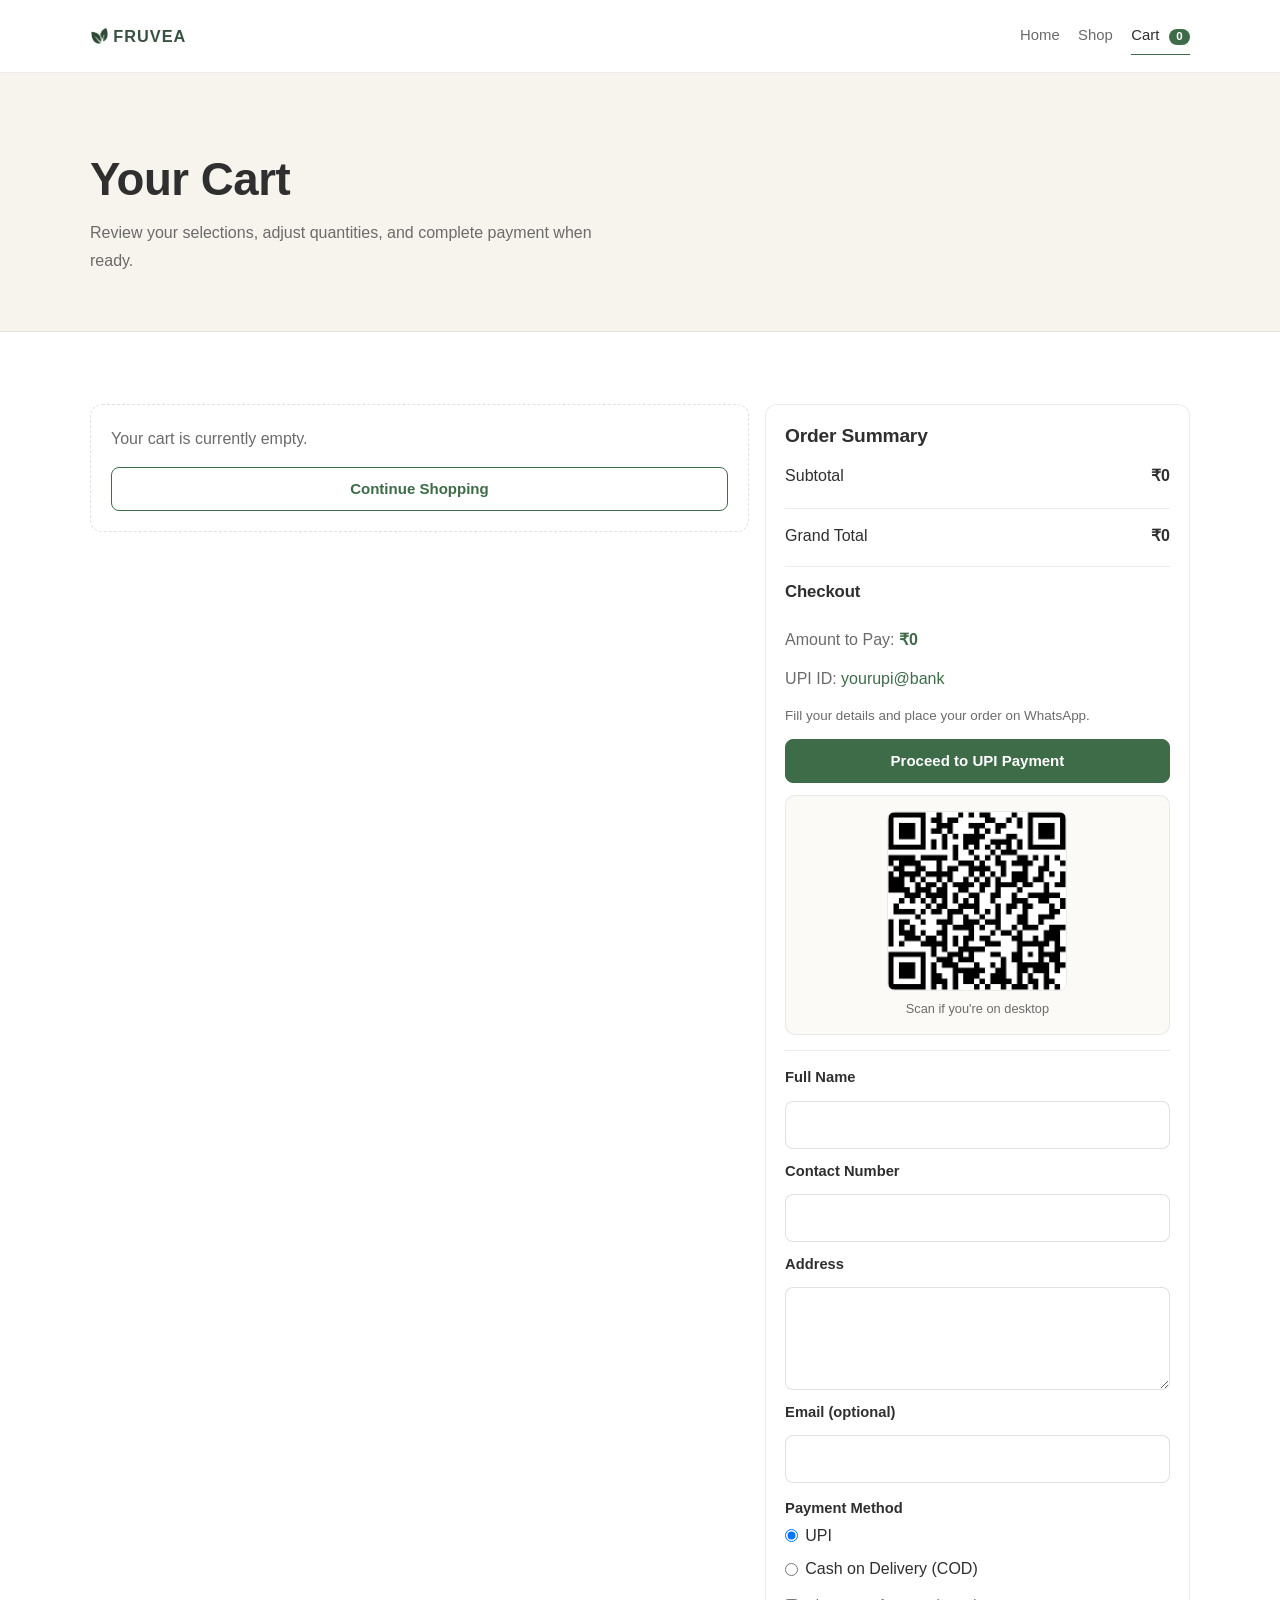
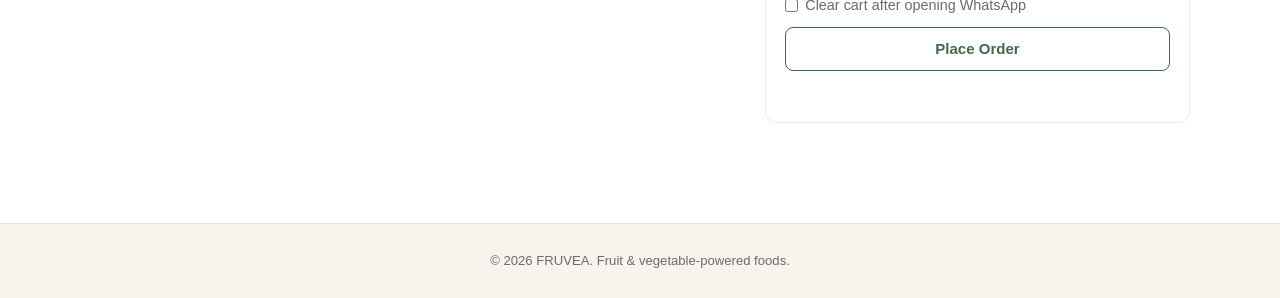
==== commit a00d0b2f: "replacing Healthy crunches & powders. with © 2026 FRUVEA Fruit & vegetable-powered foods." ====
--- a/cart.html
+++ b/cart.html
@@ -104,7 +104,7 @@
 
   <footer class="site-footer">
     <div class="container">
-      <p>&copy; 2026 FRUVEA. Healthy crunches & powders.</p>
+      <p>&copy; 2026 FRUVEA. Fruit & vegetable-powered foods.</p>
     </div>
   </footer>
 
--- a/css/style.css
+++ b/css/style.css
@@ -523,9 +523,9 @@
 }
 
 .product-gallery-thumbs {
-  display: grid;
+  display: flex;
+  flex-wrap: wrap;
   gap: 0.65rem;
-  grid-template-columns: repeat(auto-fit, minmax(72px, 1fr));
 }
 
 .thumb-btn {
@@ -534,6 +534,7 @@
   border-radius: 12px;
   cursor: pointer;
   display: grid;
+  flex: 0 0 72px;
   padding: 0.45rem;
   place-items: center;
   transition: border-color 0.2s ease, box-shadow 0.2s ease, transform 0.2s ease;
